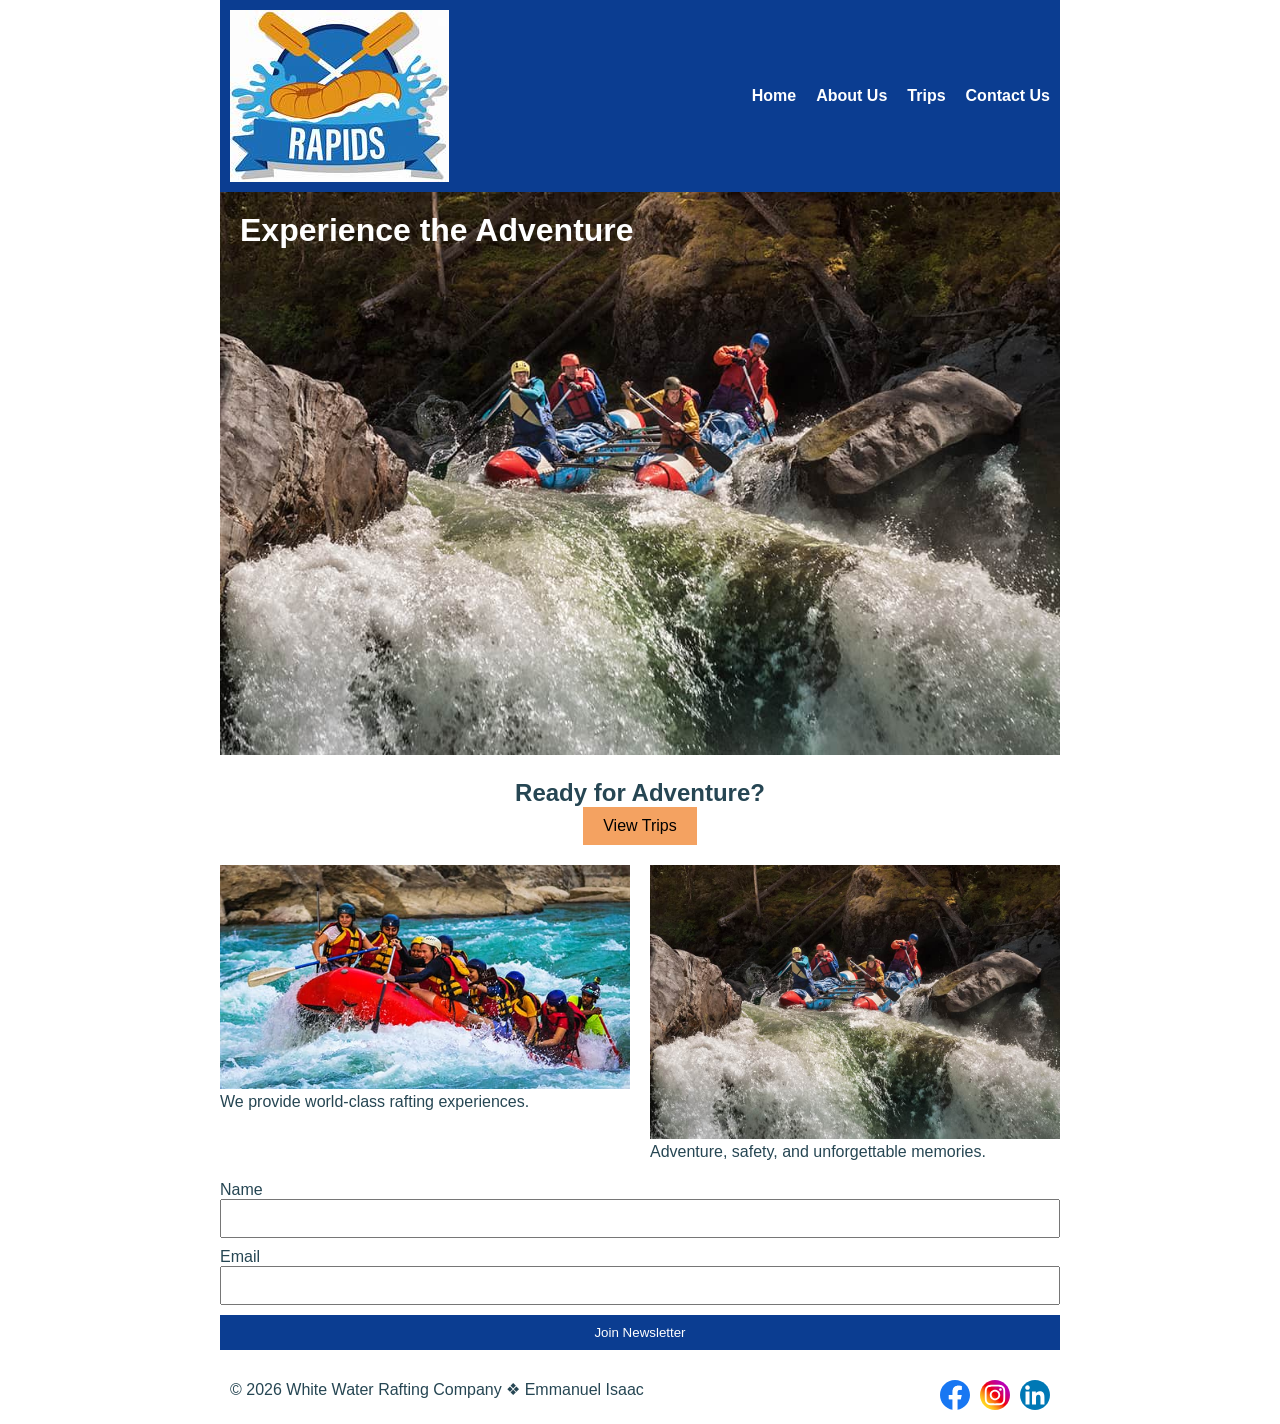
==== wwr/index.html @ d595b8c2 "Final rafting site project" ====
<!DOCTYPE html>
<html lang="en-US">

<head>
    <meta charset="UTF-8">
    <meta name="viewport" content="width=device-width, initial-scale=1.0">
    <meta name="description" content="Experience thrilling white water rafting adventures.">
    <title>Home | White Water Rafting Company</title>
    <link rel="stylesheet" href="styles/rafting.css">
</head>

<body>

    <header>
        <img src="images/z-crossedoars.jpeg" alt="Logo">
        <nav>
            <ul>
                <li><a href="index.html">Home</a></li>
                <li><a href="about.html">About Us</a></li>
                <li><a href="trips.html">Trips</a></li>
                <li><a href="contact.html">Contact Us</a></li>
            </ul>
        </nav>
    </header>

    <main>

        <div class="hero">
            <img src="images/rafting-home.jpg" alt="">
            <h1>Experience the Adventure</h1>
        </div>

        <section class="cta">
            <h2>Ready for Adventure?</h2>
            <a href="trips.html">View Trips</a>
        </section>

        <section class="grid-content">
            <div>
                <img src="images/rafting18_600.jpg">
                <p>We provide world-class rafting experiences.</p>
            </div>

            <div>
                <img src="images/rafting-home.jpg">
                <p>Adventure, safety, and unforgettable memories.</p>
            </div>
        </section>

        <section class="newsletter">
            <form>
                <label for="name">Name</label>
                <input type="text" id="name" name="name">

                <label for="email">Email</label>
                <input type="email" id="email" name="email">

                <button type="submit">Join Newsletter</button>
            </form>
        </section>

    </main>

    <footer>
        <p>© 2026 White Water Rafting Company ❖ Emmanuel Isaac</p>

        <nav class="socialmedia">
            <a href="#"><img src="images/facebook.svg" alt="Facebook"></a>
            <a href="#"><img src="images/instagram.svg" alt="Instagram"></a>
            <a href="#"><img src="images/linkedin.svg" alt="LinkedIn"></a>
        </nav>

    </footer>

</body>

</html>
---- wwr/styles/rafting.css ----
/* VARIABLES */
:root {
    --primary-color: #0b3d91;
    --secondary-color: #f4a261;
    --accent1-color: #264653;
    --accent2-color: #e9c46a;

    --heading-font: Georgia, serif;
    --body-font: Arial, sans-serif;
}

/* RESET */
* {
    margin: 0;
    padding: 0;
    box-sizing: border-box;
}

/* BODY */
body {
    font-family: var(--body-font);
    color: var(--accent1-color);
}

/* WIDTH */
header,
main,
footer {
    max-width: 840px;
    margin: 0 auto;
}

/* HEADER (GRID) */
header {
    display: grid;
    grid-template-columns: auto 1fr;
    align-items: center;
    background-color: var(--primary-color);
    padding: 10px;
}

/* NAV (FLEX) */
nav ul {
    list-style: none;
    display: flex;
    justify-content: flex-end;
    gap: 20px;
}

nav a {
    color: white;
    text-decoration: none;
    font-weight: bold;
}

/* HERO */
.hero {
    position: relative;
}

.hero img {
    width: 100%;
}

.hero h1 {
    position: absolute;
    top: 20px;
    left: 20px;
    color: white;
}

/* CTA */
.cta {
    text-align: center;
    margin: 20px 0;
}

.cta a {
    display: inline-block;
    padding: 10px 20px;
    background-color: var(--secondary-color);
    color: black;
    text-decoration: none;
}

/* GRID CONTENT */
.grid-content {
    display: grid;
    grid-template-columns: 1fr 1fr;
    gap: 20px;
}

.grid-content img {
    width: 100%;
}

/* NEWSLETTER */
.newsletter form {
    display: flex;
    flex-direction: column;
    margin-top: 20px;
}

/* TRIPS */
.trips {
    display: grid;
    grid-template-columns: repeat(3, 1fr);
    gap: 20px;
}

.trip img {
    width: 100%;
}

/* TABLE */
table {
    width: 100%;
    border-collapse: collapse;
    margin-top: 20px;
}

th,
td {
    border: 1px solid #000;
    padding: 10px;
    text-align: center;
}

/* CONTACT GRID */
.contact-grid {
    display: grid;
    grid-template-columns: 1fr 1fr;
    gap: 20px;
}

/* FORM */
form {
    display: flex;
    flex-direction: column;
}

form input,
form textarea {
    padding: 10px;
    margin-bottom: 10px;
}

/* BUTTON */
button {
    padding: 10px;
    background-color: var(--primary-color);
    color: white;
    border: none;
}

/* EMPLOYEES */
.employee-grid {
    display: flex;
    justify-content: space-around;
    margin-top: 20px;
}

/* FOOTER */
footer {
    display: flex;
    justify-content: space-between;
    margin-top: 20px;
    padding: 10px;
}

.socialmedia {
    display: flex;
    gap: 10px;
}

.socialmedia img {
    width: 30px;
}
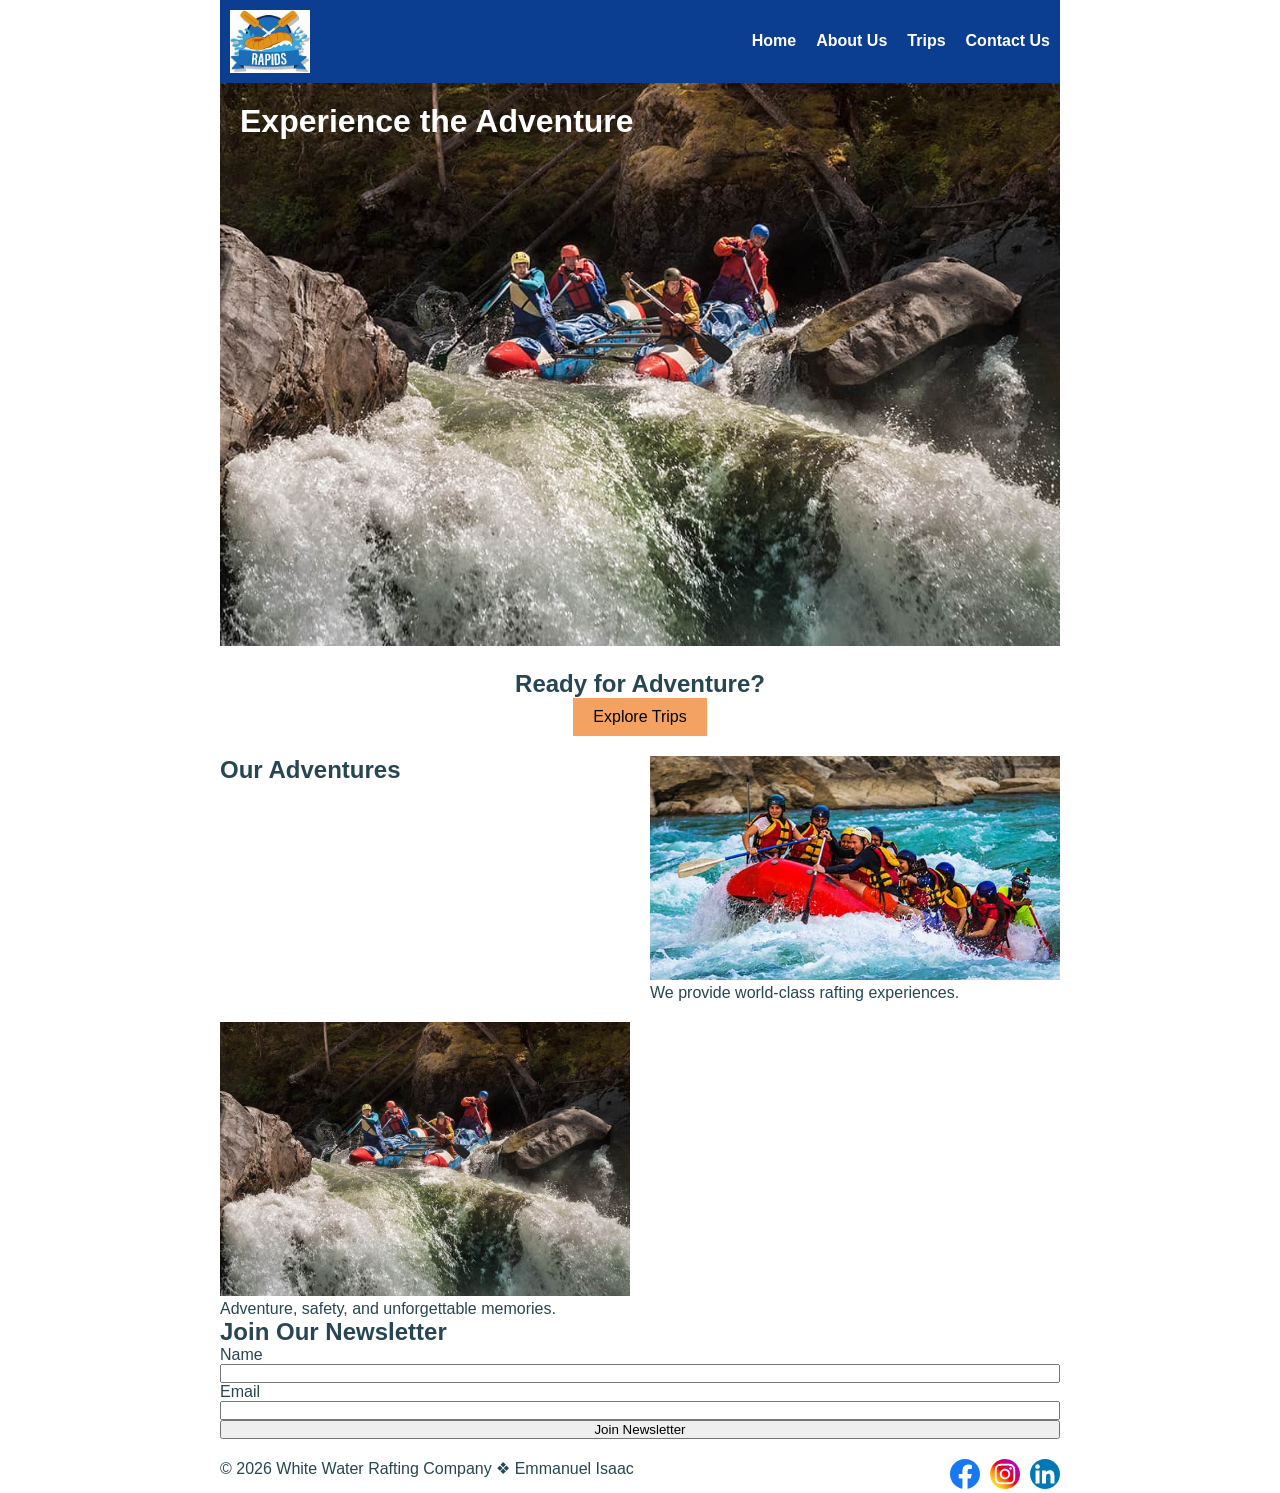
==== commit 42b96ef6: "Final submission" ====
--- a/wwr/index.html
+++ b/wwr/index.html
@@ -12,7 +12,8 @@
 <body>
 
     <header>
-        <img src="images/z-crossedoars.jpeg" alt="Logo">
+        <img src="images/z-crossedoars.jpeg" alt="Rafting Company Logo">
+
         <nav>
             <ul>
                 <li><a href="index.html">Home</a></li>
@@ -26,28 +27,33 @@
     <main>
 
         <div class="hero">
-            <img src="images/rafting-home.jpg" alt="">
+            <img src="images/rafting-home.jpg" alt="Rafting team navigating river rapids">
             <h1>Experience the Adventure</h1>
         </div>
 
         <section class="cta">
             <h2>Ready for Adventure?</h2>
-            <a href="trips.html">View Trips</a>
+            <a href="trips.html">Explore Trips</a>
         </section>
 
         <section class="grid-content">
+            <h2>Our Adventures</h2>
+
             <div>
-                <img src="images/rafting18_600.jpg">
+                <img src="images/rafting18_600.jpg" alt="Happy rafting group enjoying river ride">
                 <p>We provide world-class rafting experiences.</p>
             </div>
 
             <div>
-                <img src="images/rafting-home.jpg">
+                <img src="images/rafting-home.jpg" alt="Rafting team navigating rapids">
                 <p>Adventure, safety, and unforgettable memories.</p>
             </div>
+
         </section>
 
         <section class="newsletter">
+            <h2>Join Our Newsletter</h2>
+
             <form>
                 <label for="name">Name</label>
                 <input type="text" id="name" name="name">
@@ -57,17 +63,19 @@
 
                 <button type="submit">Join Newsletter</button>
             </form>
+
         </section>
 
     </main>
 
     <footer>
+
         <p>© 2026 White Water Rafting Company ❖ Emmanuel Isaac</p>
 
         <nav class="socialmedia">
-            <a href="#"><img src="images/facebook.svg" alt="Facebook"></a>
-            <a href="#"><img src="images/instagram.svg" alt="Instagram"></a>
-            <a href="#"><img src="images/linkedin.svg" alt="LinkedIn"></a>
+            <a href="#"><img src="images/facebook.svg" alt="Facebook icon"></a>
+            <a href="#"><img src="images/instagram.svg" alt="Instagram icon"></a>
+            <a href="#"><img src="images/linkedin.svg" alt="LinkedIn icon"></a>
         </nav>
 
     </footer>
--- a/wwr/styles/rafting.css
+++ b/wwr/styles/rafting.css
@@ -1,4 +1,3 @@
-/* VARIABLES */
 :root {
     --primary-color: #0b3d91;
     --secondary-color: #f4a261;
@@ -9,20 +8,18 @@
     --body-font: Arial, sans-serif;
 }
 
-/* RESET */
 * {
     margin: 0;
     padding: 0;
     box-sizing: border-box;
 }
 
-/* BODY */
 body {
     font-family: var(--body-font);
     color: var(--accent1-color);
 }
 
-/* WIDTH */
+/* Layout width */
 header,
 main,
 footer {
@@ -30,7 +27,7 @@
     margin: 0 auto;
 }
 
-/* HEADER (GRID) */
+/* HEADER GRID */
 header {
     display: grid;
     grid-template-columns: auto 1fr;
@@ -39,7 +36,11 @@
     padding: 10px;
 }
 
-/* NAV (FLEX) */
+header img {
+    width: 80px;
+}
+
+/* NAV FLEX */
 nav ul {
     list-style: none;
     display: flex;
@@ -79,8 +80,8 @@
     display: inline-block;
     padding: 10px 20px;
     background-color: var(--secondary-color);
+    text-decoration: none;
     color: black;
-    text-decoration: none;
 }
 
 /* GRID CONTENT */
@@ -98,10 +99,9 @@
 .newsletter form {
     display: flex;
     flex-direction: column;
-    margin-top: 20px;
 }
 
-/* TRIPS */
+/* TRIPS GRID */
 .trips {
     display: grid;
     grid-template-columns: repeat(3, 1fr);
@@ -116,48 +116,13 @@
 table {
     width: 100%;
     border-collapse: collapse;
-    margin-top: 20px;
 }
 
 th,
 td {
-    border: 1px solid #000;
+    border: 1px solid black;
     padding: 10px;
     text-align: center;
-}
-
-/* CONTACT GRID */
-.contact-grid {
-    display: grid;
-    grid-template-columns: 1fr 1fr;
-    gap: 20px;
-}
-
-/* FORM */
-form {
-    display: flex;
-    flex-direction: column;
-}
-
-form input,
-form textarea {
-    padding: 10px;
-    margin-bottom: 10px;
-}
-
-/* BUTTON */
-button {
-    padding: 10px;
-    background-color: var(--primary-color);
-    color: white;
-    border: none;
-}
-
-/* EMPLOYEES */
-.employee-grid {
-    display: flex;
-    justify-content: space-around;
-    margin-top: 20px;
 }
 
 /* FOOTER */
@@ -165,7 +130,6 @@
     display: flex;
     justify-content: space-between;
     margin-top: 20px;
-    padding: 10px;
 }
 
 .socialmedia {
